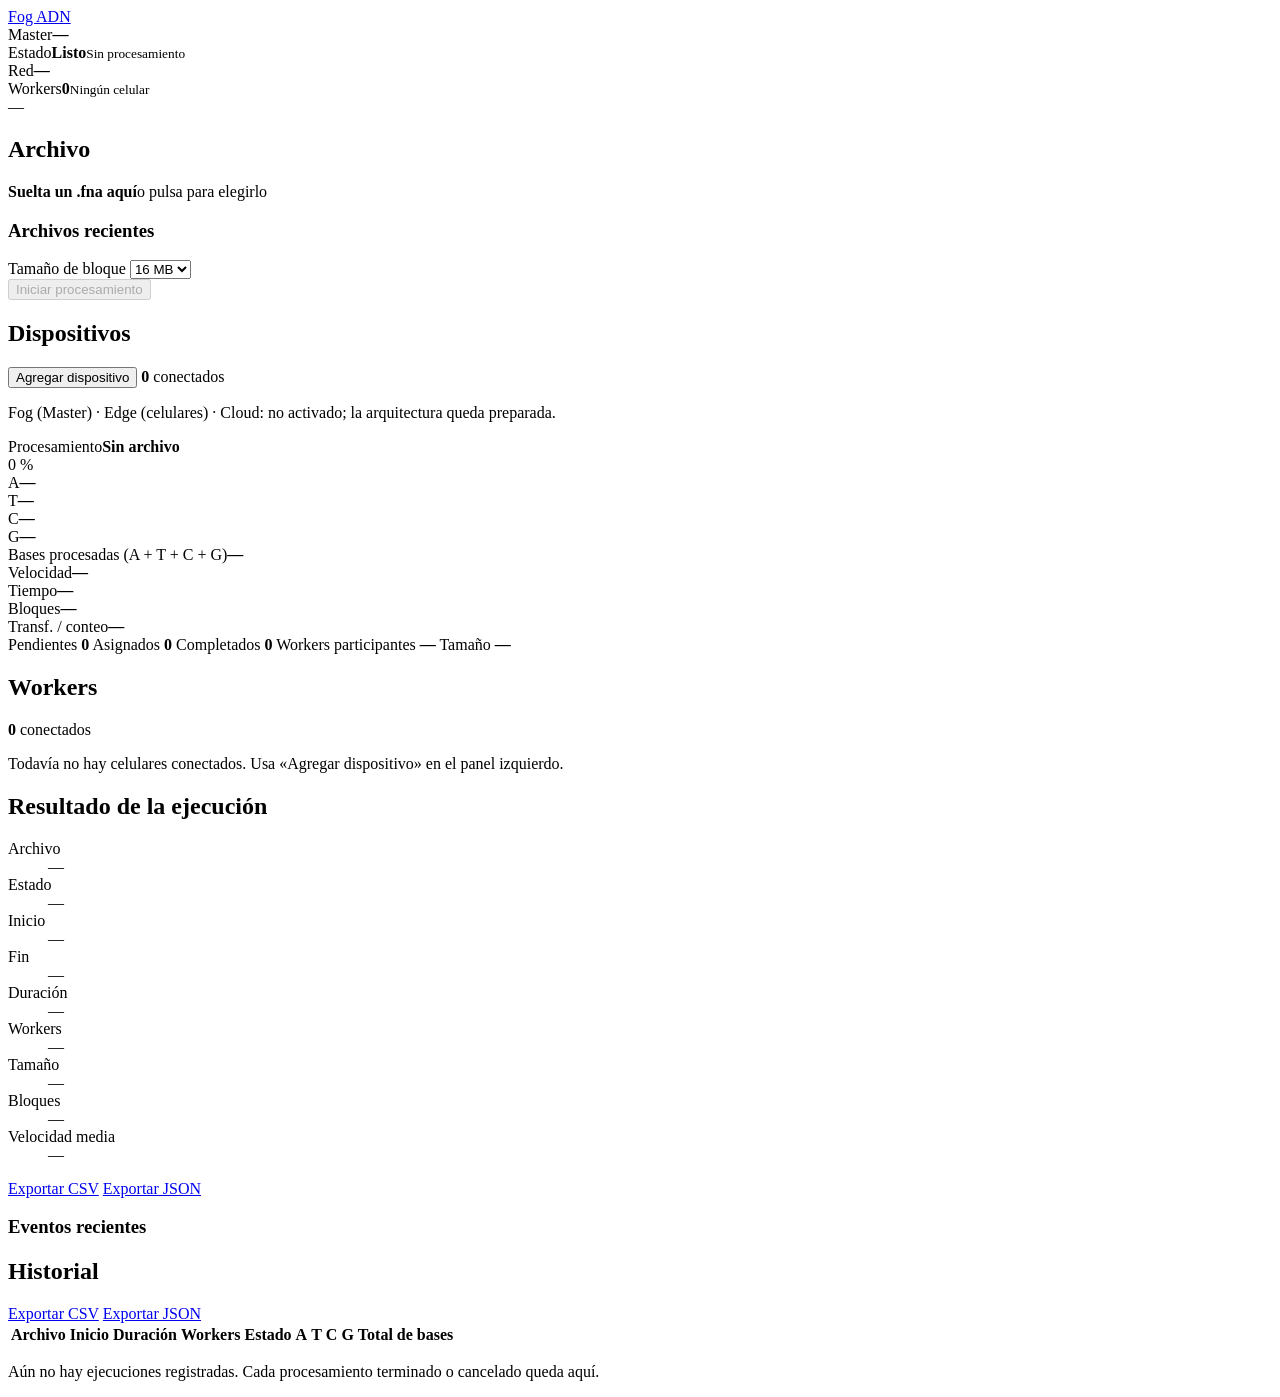
==== web/dashboard/index.html @ 38707ab6 "Fog ADN: Master, dashboard, página del celular y herramientas Co-Authored-By: Claude Sonnet 5.5 <nor" ====
<!doctype html>
<html lang="es">
<head>
<meta charset="utf-8">
<meta name="viewport" content="width=device-width, initial-scale=1">
<meta name="theme-color" content="#fbfbfd">
<title>Fog ADN · Master</title>
<link rel="stylesheet" href="/static/dashboard/dashboard.css">
</head>
<body>

<!-- A · Panel principal: una sola barra compacta -->
<header class="barra">
  <div class="barra-in">
    <a class="marca" href="#"><span class="logo" aria-hidden="true"></span>Fog ADN</a>
    <div class="chips">
      <div class="chip"><span class="et">Master</span><b id="p-host">—</b></div>
      <div class="chip"><span class="et">Estado</span><b id="p-estado"><i class="punto"></i>Listo</b><small id="p-estado-d">Sin procesamiento</small></div>
      <div class="chip"><span class="et">Red</span><b id="p-red">—</b></div>
      <div class="chip"><span class="et">Workers</span><b id="p-workers">0</b><small id="p-workers-d">Ningún celular</small></div>
    </div>
    <span id="reloj" class="reloj">—</span>
  </div>
</header>

<div class="app">

  <!-- Panel izquierdo: archivo y dispositivos -->
  <aside class="lateral" aria-label="Archivo y dispositivos">
    <section class="panel" id="archivo">
      <h2>Archivo</h2>
      <div id="zona" class="zona" tabindex="0" role="button" aria-label="Soltar un archivo .fna o pulsar para elegirlo">
        <div class="zona-icono" aria-hidden="true"></div>
        <div><b>Suelta un .fna aquí</b><span>o pulsa para elegirlo</span></div>
        <input id="entrada" type="file" accept=".fna" hidden>
      </div>
      <div id="subida" class="subida" hidden>
        <div class="fila"><span id="subida-nombre"></span><span id="subida-pct">0 %</span></div>
        <div class="progreso"><div id="subida-barra"></div></div>
      </div>
      <p id="subida-msg" class="msg" role="status"></p>

      <h3>Archivos recientes</h3>
      <ul id="lista-archivos" class="lista"></ul>

      <div class="fila ajuste">
        <label for="tam-bloque">Tamaño de bloque</label>
        <select id="tam-bloque">
          <option value="1">1 MB</option><option value="4">4 MB</option><option value="8">8 MB</option>
          <option value="16" selected>16 MB</option>
        </select>
      </div>
      <div class="acciones">
        <button id="btn-iniciar" class="primario" type="button" disabled>Iniciar procesamiento</button>
        <button id="btn-cancelar" class="secundario" type="button" hidden>Cancelar</button>
      </div>
      <p id="archivo-msg" class="msg" role="status"></p>
    </section>

    <section class="panel" id="dispositivos">
      <h2>Dispositivos</h2>
      <div class="fila">
        <button id="btn-agregar" class="secundario" type="button">Agregar dispositivo</button>
        <span class="contador"><b id="c-n">0</b> conectados</span>
      </div>
    </section>

    <p class="pie">Fog (Master) · Edge (celulares) · Cloud: no activado; la arquitectura queda preparada.</p>
  </aside>

  <!-- Zona principal: el procesamiento primero -->
  <main class="central">

    <!-- E + F · Procesamiento y conteo en vivo -->
    <section class="tarjeta" id="proceso" aria-live="off">
      <div class="fila cab-proc">
        <div class="cab-nombre"><span class="et">Procesamiento</span><b id="e-archivo">Sin archivo</b></div>
        <span id="e-pct" class="pct">0 %</span>
      </div>
      <div class="progreso alto"><div id="e-barra"></div></div>

      <div class="vivo">
        <div id="bases" class="bases">
          <div class="base" data-b="A"><span>A</span><b>—</b><div class="progreso"><div></div></div></div>
          <div class="base" data-b="T"><span>T</span><b>—</b><div class="progreso"><div></div></div></div>
          <div class="base" data-b="C"><span>C</span><b>—</b><div class="progreso"><div></div></div></div>
          <div class="base" data-b="G"><span>G</span><b>—</b><div class="progreso"><div></div></div></div>
        </div>
        <div class="lado">
          <div class="total"><span class="et">Bases procesadas (A + T + C + G)</span><b id="r-total">—</b><small id="r-otros"></small></div>
          <div class="metricas">
            <div><span class="et">Velocidad</span><b id="e-vel">—</b></div>
            <div><span class="et">Tiempo</span><b id="e-tiempo">—</b></div>
            <div><span class="et">Bloques</span><b id="e-bloques">—</b></div>
            <div><span class="et">Transf. / conteo</span><b id="e-tt">—</b></div>
          </div>
        </div>
      </div>

      <div class="pie-proc">
        <div class="estados-b">
          <span><i class="cuad p"></i>Pendientes <b id="e-p">0</b></span>
          <span><i class="cuad a"></i>Asignados <b id="e-a">0</b></span>
          <span><i class="cuad c"></i>Completados <b id="e-c">0</b></span>
          <span>Workers participantes <b id="e-part">—</b></span>
          <span>Tamaño <b id="e-tam">—</b></span>
        </div>
        <div id="mapa" class="mapa" aria-label="Mapa de bloques"></div>
      </div>
    </section>

    <!-- D · Workers y detalle del resultado -->
    <div class="fila-2">
      <section class="tarjeta" id="sec-workers">
        <div class="fila"><h2>Workers</h2><span class="contador"><b id="c-n2">0</b> conectados</span></div>
        <div id="workers" class="cuadricula-w"></div>
        <p id="sin-workers" class="vacio">Todavía no hay celulares conectados. Usa «Agregar dispositivo» en el panel izquierdo.</p>
      </section>

      <section class="tarjeta" id="resultados">
        <h2>Resultado de la ejecución</h2>
        <dl class="ficha">
          <div><dt>Archivo</dt><dd id="r-archivo">—</dd></div>
          <div><dt>Estado</dt><dd id="r-estado">—</dd></div>
          <div><dt>Inicio</dt><dd id="r-inicio">—</dd></div>
          <div><dt>Fin</dt><dd id="r-fin">—</dd></div>
          <div><dt>Duración</dt><dd id="r-dur">—</dd></div>
          <div><dt>Workers</dt><dd id="r-w">—</dd></div>
          <div><dt>Tamaño</dt><dd id="r-tam">—</dd></div>
          <div><dt>Bloques</dt><dd id="r-bl">—</dd></div>
          <div><dt>Velocidad media</dt><dd id="r-vel">—</dd></div>
        </dl>
        <div class="acciones">
          <a id="exp-csv" class="secundario enlace-b" href="/api/resultado.csv" download aria-disabled="true">Exportar CSV</a>
          <a id="exp-json" class="secundario enlace-b" href="/api/resultado.json" download aria-disabled="true">Exportar JSON</a>
        </div>
        <h3>Eventos recientes</h3>
        <ul id="eventos" class="eventos"></ul>
      </section>
    </div>

    <!-- G · Historial -->
    <section class="tarjeta" id="historial">
      <div class="fila">
        <h2>Historial</h2>
        <span class="acciones sin-margen">
          <a id="his-csv" class="secundario enlace-b" href="/api/historial.csv" download>Exportar CSV</a>
          <a id="his-json" class="secundario enlace-b" href="/api/historial.json" download>Exportar JSON</a>
        </span>
      </div>
      <div class="tabla-caja">
        <table class="tabla">
          <thead><tr><th>Archivo</th><th>Inicio</th><th>Duración</th><th>Workers</th><th>Estado</th>
            <th class="n">A</th><th class="n">T</th><th class="n">C</th><th class="n">G</th><th class="n">Total de bases</th></tr></thead>
          <tbody id="his-cuerpo"></tbody>
        </table>
      </div>
      <p id="his-vacio" class="vacio">Aún no hay ejecuciones registradas. Cada procesamiento terminado o cancelado queda aquí.</p>
    </section>
  </main>
</div>

<!-- Ventana del QR -->
<div id="modal" class="modal" hidden>
  <div class="modal-caja" role="dialog" aria-modal="true" aria-labelledby="modal-titulo">
    <button id="modal-cerrar" class="cerrar" type="button" aria-label="Cerrar">×</button>
    <h3 id="modal-titulo">Agregar dispositivo</h3>
    <div id="qr" class="qr" aria-label="Código QR de incorporación"></div>
    <p class="url" id="qr-url"></p>
    <ol class="pasos">
      <li>Conecta el celular a la misma red Wi-Fi que este computador.</li>
      <li>Abre la cámara y escanea el código.</li>
      <li>Mantén la pantalla encendida mientras procesa.</li>
    </ol>
    <div class="fila ajuste">
      <label for="sel-ip">Red del Master</label>
      <select id="sel-ip"></select>
    </div>
    <p class="msg">El código vence en <span id="qr-vig">5</span> min. Los celulares ya unidos no se ven afectados.</p>
    <button id="qr-renovar" class="secundario" type="button">Generar un código nuevo</button>
  </div>
</div>

<script src="/static/dashboard/dashboard.js"></script>
</body>
</html>
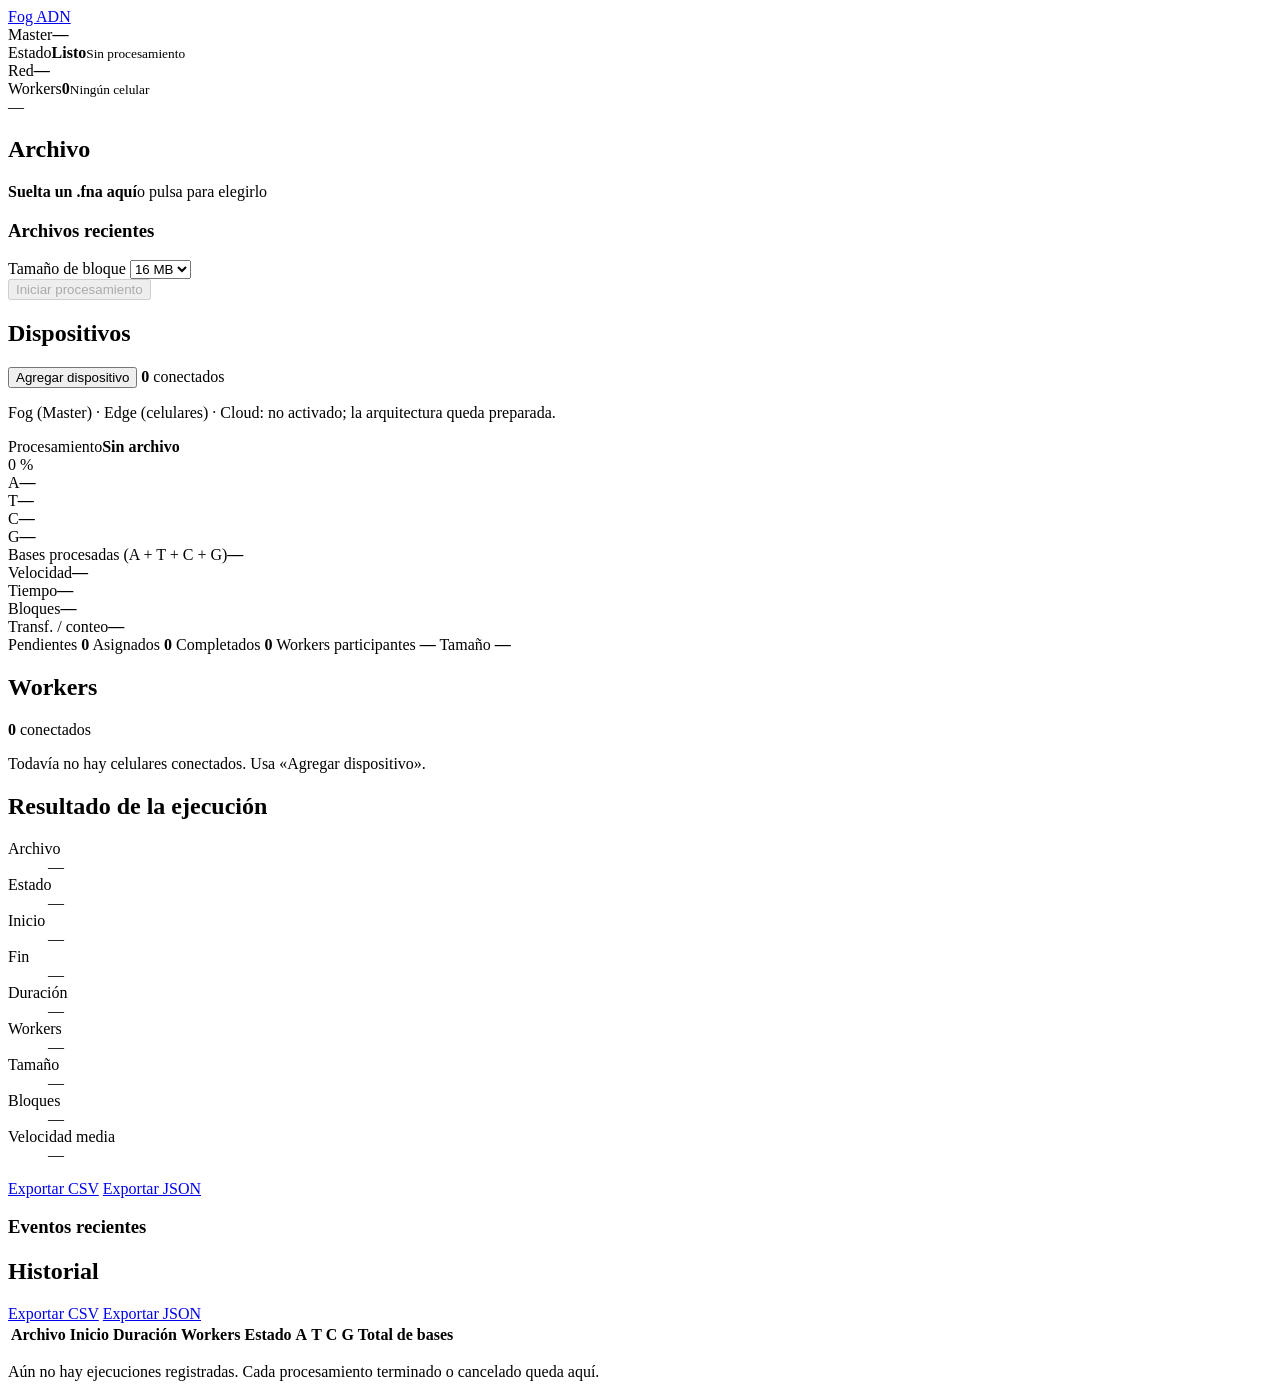
==== commit 2ee81e6b: "Master en celular Android (Termux): conteo sin numpy, IP del hotspot, dashboard movil Co-Authored-By" ====
--- a/web/dashboard/index.html
+++ b/web/dashboard/index.html
@@ -32,7 +32,7 @@
       <div id="zona" class="zona" tabindex="0" role="button" aria-label="Soltar un archivo .fna o pulsar para elegirlo">
         <div class="zona-icono" aria-hidden="true"></div>
         <div><b>Suelta un .fna aquí</b><span>o pulsa para elegirlo</span></div>
-        <input id="entrada" type="file" accept=".fna" hidden>
+        <input id="entrada" type="file" hidden>
       </div>
       <div id="subida" class="subida" hidden>
         <div class="fila"><span id="subida-nombre"></span><span id="subida-pct">0 %</span></div>
@@ -114,7 +114,7 @@
       <section class="tarjeta" id="sec-workers">
         <div class="fila"><h2>Workers</h2><span class="contador"><b id="c-n2">0</b> conectados</span></div>
         <div id="workers" class="cuadricula-w"></div>
-        <p id="sin-workers" class="vacio">Todavía no hay celulares conectados. Usa «Agregar dispositivo» en el panel izquierdo.</p>
+        <p id="sin-workers" class="vacio">Todavía no hay celulares conectados. Usa «Agregar dispositivo».</p>
       </section>
 
       <section class="tarjeta" id="resultados">
@@ -168,7 +168,7 @@
     <div id="qr" class="qr" aria-label="Código QR de incorporación"></div>
     <p class="url" id="qr-url"></p>
     <ol class="pasos">
-      <li>Conecta el celular a la misma red Wi-Fi que este computador.</li>
+      <li>Conecta el celular al hotspot (o a la misma red Wi-Fi) de este Master.</li>
       <li>Abre la cámara y escanea el código.</li>
       <li>Mantén la pantalla encendida mientras procesa.</li>
     </ol>
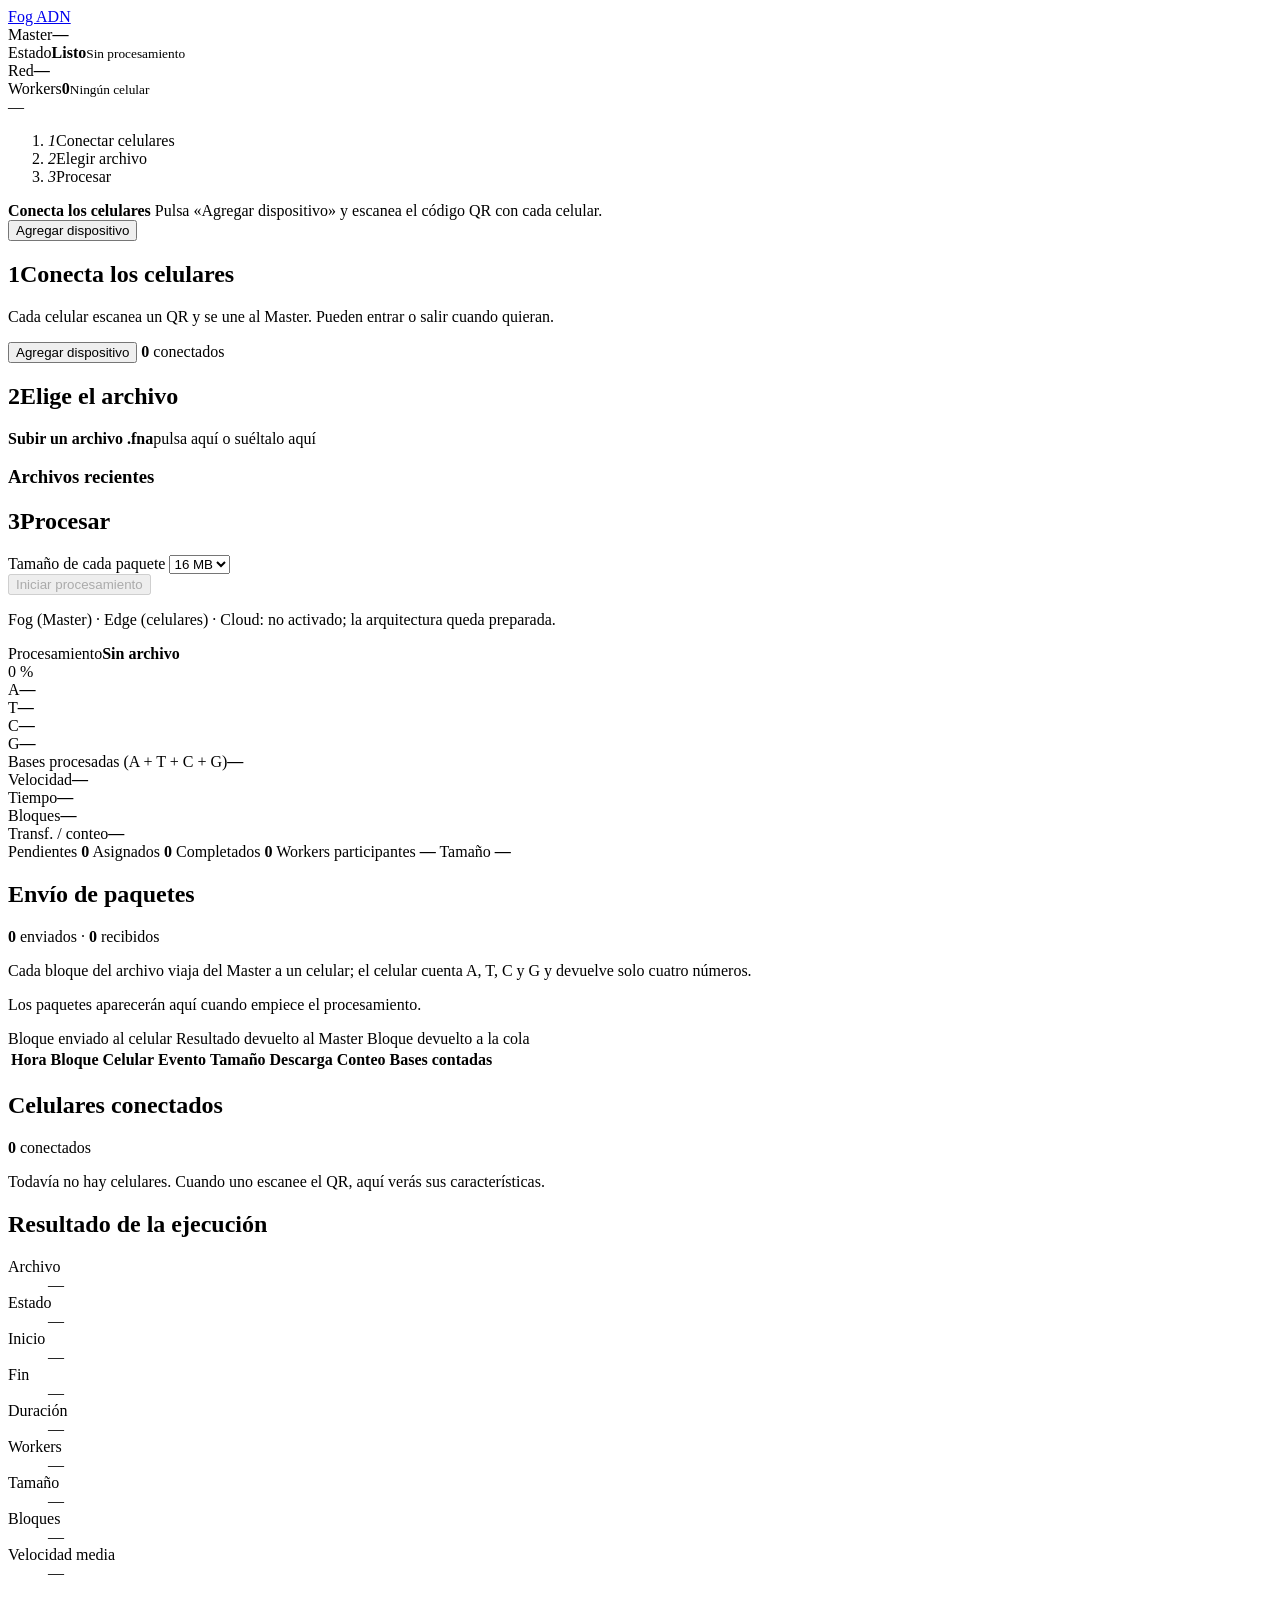
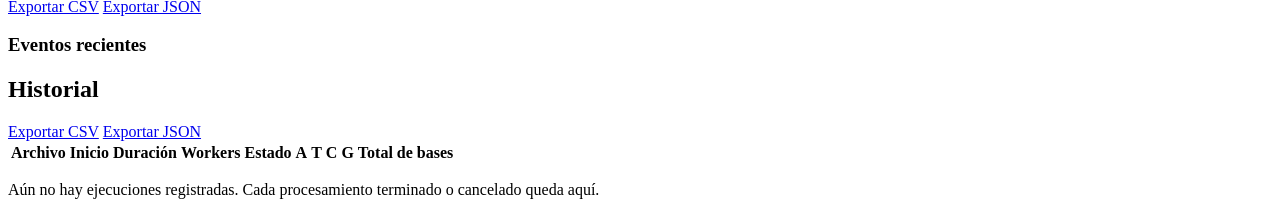
==== commit fda0c07e: "Dashboard guiado en 3 pasos, caracteristicas del celular, envio de paquetes animado y cifras en vivo" ====
--- a/web/dashboard/index.html
+++ b/web/dashboard/index.html
@@ -25,13 +25,38 @@
 
 <div class="app">
 
-  <!-- Panel izquierdo: archivo y dispositivos -->
-  <aside class="lateral" aria-label="Archivo y dispositivos">
-    <section class="panel" id="archivo">
-      <h2>Archivo</h2>
-      <div id="zona" class="zona" tabindex="0" role="button" aria-label="Soltar un archivo .fna o pulsar para elegirlo">
+  <!-- Guía: siempre dice qué hacer ahora -->
+  <section id="guia" class="guia" aria-live="polite">
+    <ol class="guia-pasos" aria-label="Pasos">
+      <li data-p="1"><i>1</i>Conectar celulares</li>
+      <li data-p="2"><i>2</i>Elegir archivo</li>
+      <li data-p="3"><i>3</i>Procesar</li>
+    </ol>
+    <div class="guia-cuerpo">
+      <div class="guia-texto">
+        <b id="guia-titulo">Conecta los celulares</b>
+        <span id="guia-texto">Pulsa «Agregar dispositivo» y escanea el código QR con cada celular.</span>
+      </div>
+      <button id="guia-btn" class="primario grande" type="button">Agregar dispositivo</button>
+    </div>
+  </section>
+
+  <!-- Panel izquierdo: los tres pasos -->
+  <aside class="lateral" aria-label="Pasos para procesar">
+    <section class="panel colapsa" id="dispositivos">
+      <h2><span class="num">1</span>Conecta los celulares</h2>
+      <p class="ayuda">Cada celular escanea un QR y se une al Master. Pueden entrar o salir cuando quieran.</p>
+      <div class="fila">
+        <button id="btn-agregar" class="secundario" type="button">Agregar dispositivo</button>
+        <span class="contador"><b id="c-n">0</b> conectados</span>
+      </div>
+    </section>
+
+    <section class="panel colapsa" id="archivo">
+      <h2><span class="num">2</span>Elige el archivo</h2>
+      <div id="zona" class="zona" tabindex="0" role="button" aria-label="Subir un archivo .fna">
         <div class="zona-icono" aria-hidden="true"></div>
-        <div><b>Suelta un .fna aquí</b><span>o pulsa para elegirlo</span></div>
+        <div><b>Subir un archivo .fna</b><span>pulsa aquí o suéltalo aquí</span></div>
         <input id="entrada" type="file" hidden>
       </div>
       <div id="subida" class="subida" hidden>
@@ -42,27 +67,22 @@
 
       <h3>Archivos recientes</h3>
       <ul id="lista-archivos" class="lista"></ul>
-
-      <div class="fila ajuste">
-        <label for="tam-bloque">Tamaño de bloque</label>
+    </section>
+
+    <section class="panel colapsa" id="procesar">
+      <h2><span class="num">3</span>Procesar</h2>
+      <div class="fila ajuste primero">
+        <label for="tam-bloque">Tamaño de cada paquete</label>
         <select id="tam-bloque">
           <option value="1">1 MB</option><option value="4">4 MB</option><option value="8">8 MB</option>
           <option value="16" selected>16 MB</option>
         </select>
       </div>
       <div class="acciones">
-        <button id="btn-iniciar" class="primario" type="button" disabled>Iniciar procesamiento</button>
+        <button id="btn-iniciar" class="primario grande" type="button" disabled>Iniciar procesamiento</button>
         <button id="btn-cancelar" class="secundario" type="button" hidden>Cancelar</button>
       </div>
       <p id="archivo-msg" class="msg" role="status"></p>
-    </section>
-
-    <section class="panel" id="dispositivos">
-      <h2>Dispositivos</h2>
-      <div class="fila">
-        <button id="btn-agregar" class="secundario" type="button">Agregar dispositivo</button>
-        <span class="contador"><b id="c-n">0</b> conectados</span>
-      </div>
     </section>
 
     <p class="pie">Fog (Master) · Edge (celulares) · Cloud: no activado; la arquitectura queda preparada.</p>
@@ -81,10 +101,10 @@
 
       <div class="vivo">
         <div id="bases" class="bases">
-          <div class="base" data-b="A"><span>A</span><b>—</b><div class="progreso"><div></div></div></div>
-          <div class="base" data-b="T"><span>T</span><b>—</b><div class="progreso"><div></div></div></div>
-          <div class="base" data-b="C"><span>C</span><b>—</b><div class="progreso"><div></div></div></div>
-          <div class="base" data-b="G"><span>G</span><b>—</b><div class="progreso"><div></div></div></div>
+          <div class="base" data-b="A"><span>A</span><em class="pj"></em><b>—</b><div class="progreso"><div></div></div></div>
+          <div class="base" data-b="T"><span>T</span><em class="pj"></em><b>—</b><div class="progreso"><div></div></div></div>
+          <div class="base" data-b="C"><span>C</span><em class="pj"></em><b>—</b><div class="progreso"><div></div></div></div>
+          <div class="base" data-b="G"><span>G</span><em class="pj"></em><b>—</b><div class="progreso"><div></div></div></div>
         </div>
         <div class="lado">
           <div class="total"><span class="et">Bases procesadas (A + T + C + G)</span><b id="r-total">—</b><small id="r-otros"></small></div>
@@ -109,12 +129,38 @@
       </div>
     </section>
 
+    <!-- Envío de paquetes -->
+    <section class="tarjeta" id="flujo">
+      <div class="fila">
+        <h2>Envío de paquetes</h2>
+        <span class="contador"><b id="f-env">0</b> enviados · <b id="f-rec">0</b> recibidos</span>
+      </div>
+      <p class="ayuda">Cada bloque del archivo viaja del Master a un celular; el celular cuenta A, T, C y G y devuelve solo cuatro números.</p>
+      <div class="red" id="red" hidden>
+        <div class="nodo-master"><span class="et">Master</span><b id="f-master">—</b><small>reparte y suma</small></div>
+        <div id="carriles" class="carriles"></div>
+      </div>
+      <p id="sin-flujo" class="vacio">Los paquetes aparecerán aquí cuando empiece el procesamiento.</p>
+      <div class="leyenda">
+        <span><i class="cuad env"></i>Bloque enviado al celular</span>
+        <span><i class="cuad res"></i>Resultado devuelto al Master</span>
+        <span><i class="cuad per"></i>Bloque devuelto a la cola</span>
+      </div>
+      <div class="tabla-caja corta">
+        <table class="tabla">
+          <thead><tr><th>Hora</th><th>Bloque</th><th>Celular</th><th>Evento</th><th class="n">Tamaño</th>
+            <th class="n">Descarga</th><th class="n">Conteo</th><th class="n">Bases contadas</th></tr></thead>
+          <tbody id="paquetes"></tbody>
+        </table>
+      </div>
+    </section>
+
     <!-- D · Workers y detalle del resultado -->
     <div class="fila-2">
       <section class="tarjeta" id="sec-workers">
-        <div class="fila"><h2>Workers</h2><span class="contador"><b id="c-n2">0</b> conectados</span></div>
+        <div class="fila"><h2>Celulares conectados</h2><span class="contador"><b id="c-n2">0</b> conectados</span></div>
         <div id="workers" class="cuadricula-w"></div>
-        <p id="sin-workers" class="vacio">Todavía no hay celulares conectados. Usa «Agregar dispositivo».</p>
+        <p id="sin-workers" class="vacio">Todavía no hay celulares. Cuando uno escanee el QR, aquí verás sus características.</p>
       </section>
 
       <section class="tarjeta" id="resultados">
